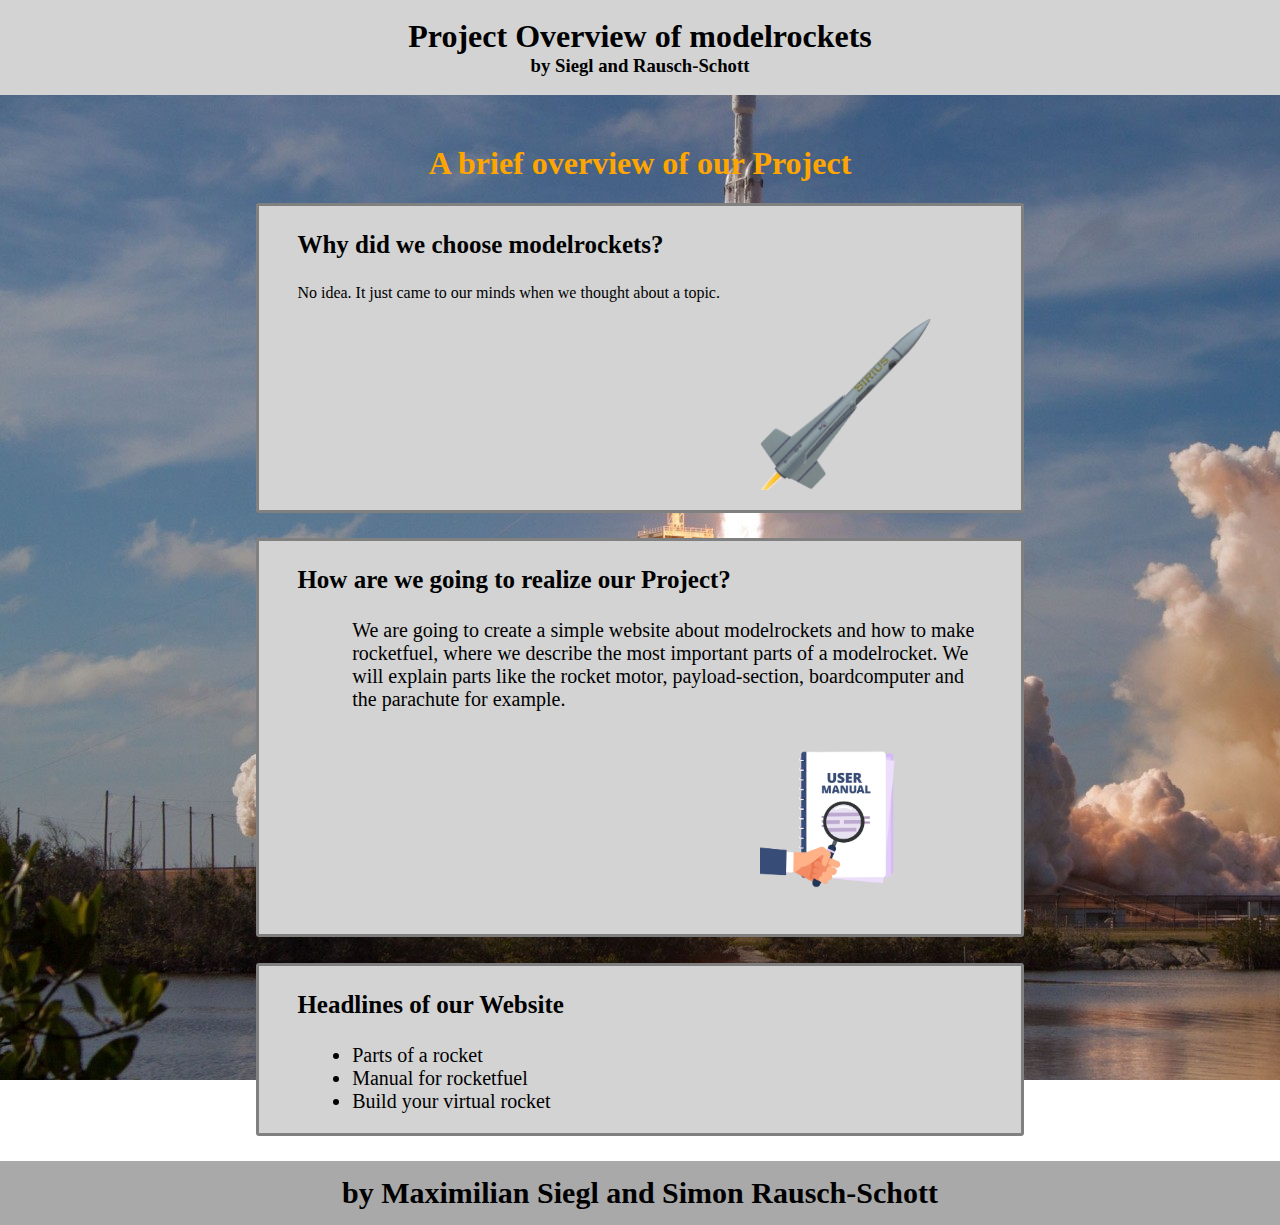
==== index.html @ 95124741 "added text" ====
<!DOCTYPE html>
<html lang="en" dir="ltr">
  <head>
    <meta charset="utf-8">
    <title>Project Overview - modelrockets</title>
    <link rel="stylesheet" type="text/css" href="css/master.css">
  </head>
  <body background="bg-img.jpg">
    <section class="head">
      <br>
      <h1>Project Overview of modelrockets</h1>
      <h3>by Siegl and Rausch-Schott</h3>
      <br>
    </section>

    <h1 style="text-align: center; color: orange;">A brief overview of our Project</h1>

    <article>
      <h3>Why did we choose modelrockets?</h3>
      <p id="answer">No idea. It just came to our minds when we thought about a topic.</p>
      <img src="img/rocket.png" alt="modelrocket">

    </article>

    <article>

      <h3>How are we going to realize our Project?</h3>
      <p class="answer">We are going to create a simple website about modelrockets and how to make rocketfuel, where we describe the most important parts of a modelrocket. We will explain parts like the rocket motor, payload-section, boardcomputer and the parachute for example.</p>
      <img src="img/userguide.png" alt="userguide">
    </article>

    <article>
      <h3>Headlines of our Website</h3>
      <ul class="answer">
        <li>Parts of a rocket</li>
        <li>Manual for rocketfuel</li>
        <li>Build your virtual rocket</li>
      </ul>
    </article>

    <section class="foot">
      <h3>by Maximilian Siegl and Simon Rausch-Schott</h3>
    </section>
  </body>
</html>
---- css/master.css ----
body{
  margin-top: 0px;
  margin-left: 0px;
  margin-right: 0px;
  margin-bottom: 0px;

  background-repeat: no-repeat;
  background-attachment: fixed;
}

.head {
  text-align: center;
  background-color: lightgray;
  margin-bottom: 50px;
}

.head h1{
  color: black;
  margin: 0;
}

.head h3 {
color: black;
  margin: 0px;
}

.head h2{
  margin-bottom: 0px;
}

.foot{
  background-color: darkgray;

  padding-top: 15px;
  padding-bottom: 15px;
}

.foot h3 {
  text-align: center;
  font-size: 30px;
  margin:0px;
}

article {
background-color: lightgray;

  border-width: medium;
  border-color: gray;
  border-style: solid;
  border-radius: 3px;

  padding-left: 3%;
  padding-right: 3%;

  margin-bottom: 2%;
  margin-left: 20%;
  margin-right: 20%;
}

article h3{
  font-size: 25px;
}

article .answer {
  font-size: 20px;

  padding-left: 8%;
}

article img {


  padding-left: 60%;
  width: 25%;
  height: 25%;

  margin-bottom: 20px;

  display: block;
  margin-left: auto;
  margin-right: auto;
}

article li{
  font-size: 20px;
}
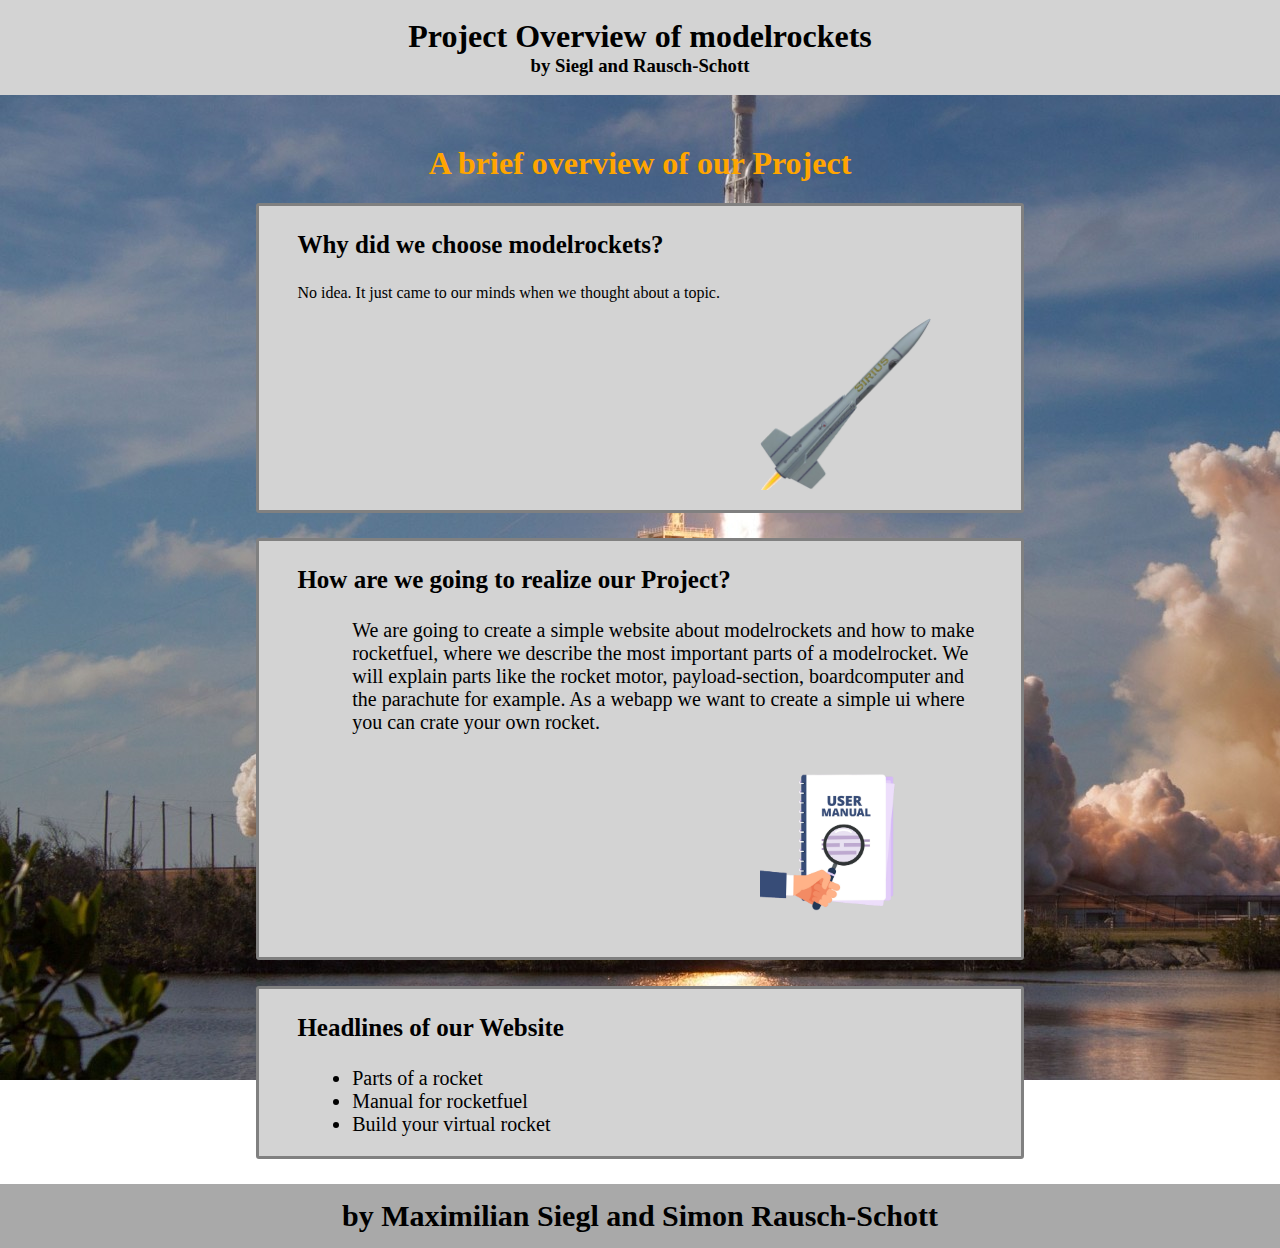
==== commit 713d8edf: "text #2" ====
--- a/index.html
+++ b/index.html
@@ -25,7 +25,7 @@
     <article>
 
       <h3>How are we going to realize our Project?</h3>
-      <p class="answer">We are going to create a simple website about modelrockets and how to make rocketfuel, where we describe the most important parts of a modelrocket. We will explain parts like the rocket motor, payload-section, boardcomputer and the parachute for example.</p>
+      <p class="answer">We are going to create a simple website about modelrockets and how to make rocketfuel, where we describe the most important parts of a modelrocket. We will explain parts like the rocket motor, payload-section, boardcomputer and the parachute for example. As a webapp we want to create a simple ui where you can crate your own rocket.</p>
       <img src="img/userguide.png" alt="userguide">
     </article>
 
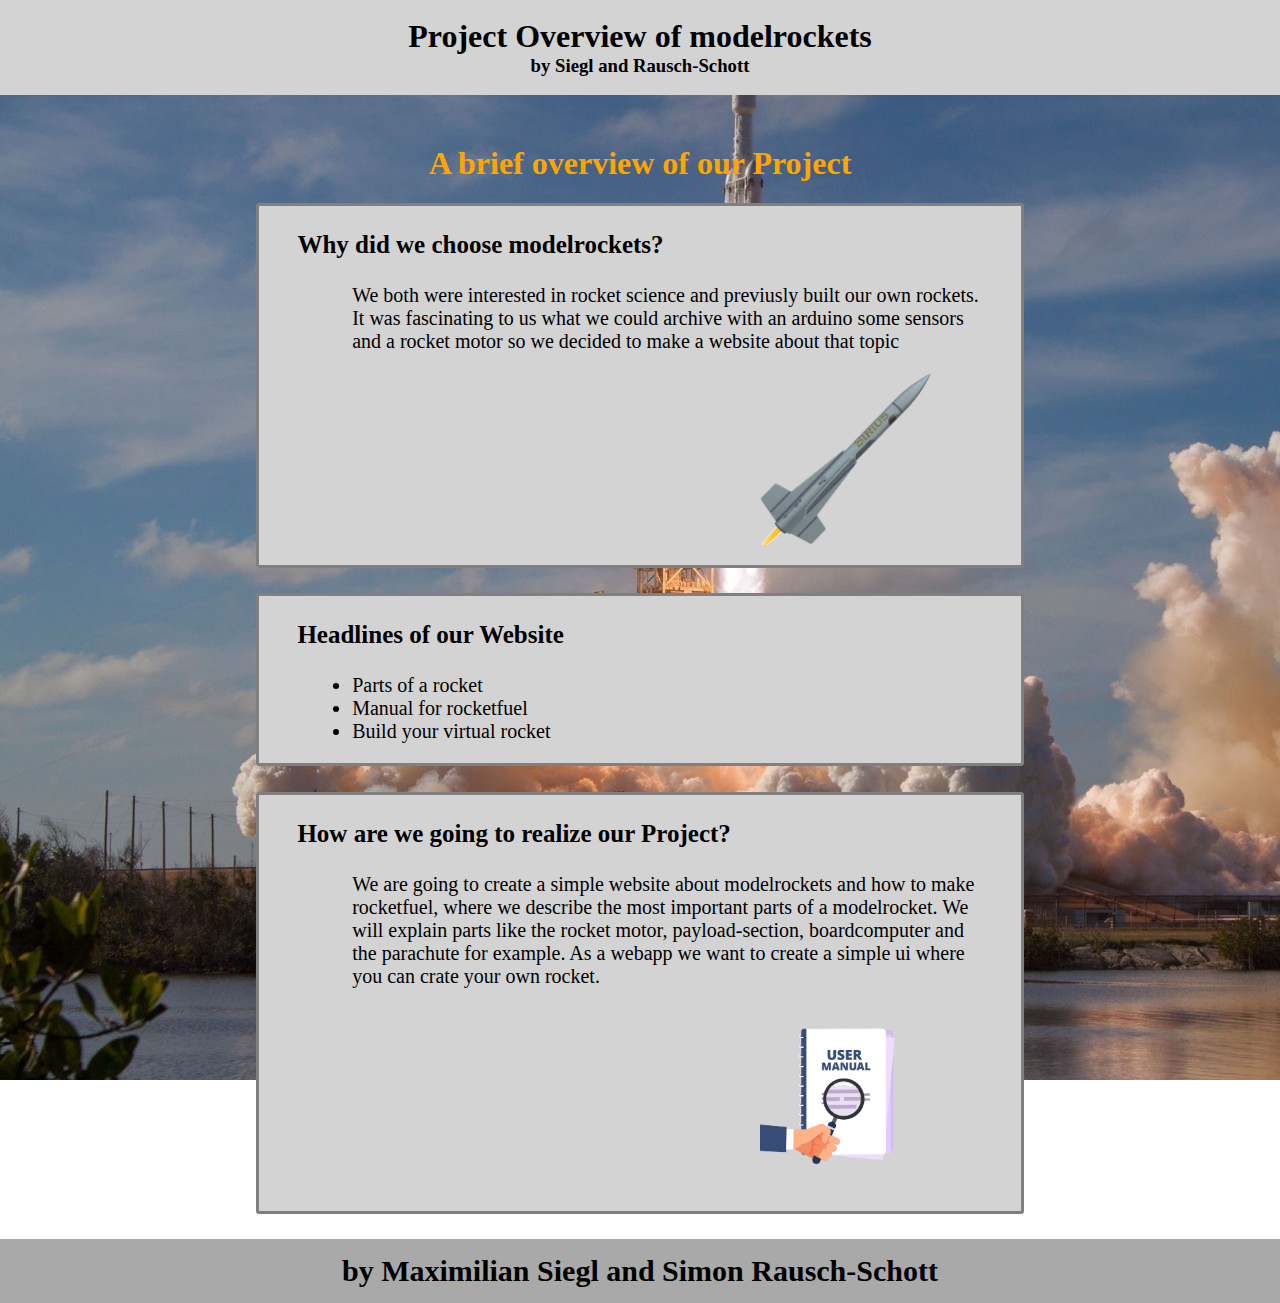
==== commit 49fa3f4f: "edited layout" ====
--- a/index.html
+++ b/index.html
@@ -17,16 +17,9 @@
 
     <article>
       <h3>Why did we choose modelrockets?</h3>
-      <p id="answer">No idea. It just came to our minds when we thought about a topic.</p>
+      <p class="answer">We both were interested in rocket science and previusly built our own rockets. It was fascinating to us what we could archive with an arduino some sensors and a rocket motor so we decided to make a website about that topic</p>
       <img src="img/rocket.png" alt="modelrocket">
 
-    </article>
-
-    <article>
-
-      <h3>How are we going to realize our Project?</h3>
-      <p class="answer">We are going to create a simple website about modelrockets and how to make rocketfuel, where we describe the most important parts of a modelrocket. We will explain parts like the rocket motor, payload-section, boardcomputer and the parachute for example. As a webapp we want to create a simple ui where you can crate your own rocket.</p>
-      <img src="img/userguide.png" alt="userguide">
     </article>
 
     <article>
@@ -38,6 +31,13 @@
       </ul>
     </article>
 
+    <article>
+
+      <h3>How are we going to realize our Project?</h3>
+      <p class="answer">We are going to create a simple website about modelrockets and how to make rocketfuel, where we describe the most important parts of a modelrocket. We will explain parts like the rocket motor, payload-section, boardcomputer and the parachute for example. As a webapp we want to create a simple ui where you can crate your own rocket.</p>
+      <img src="img/userguide.png" alt="userguide">
+    </article>
+
     <section class="foot">
       <h3>by Maximilian Siegl and Simon Rausch-Schott</h3>
     </section>
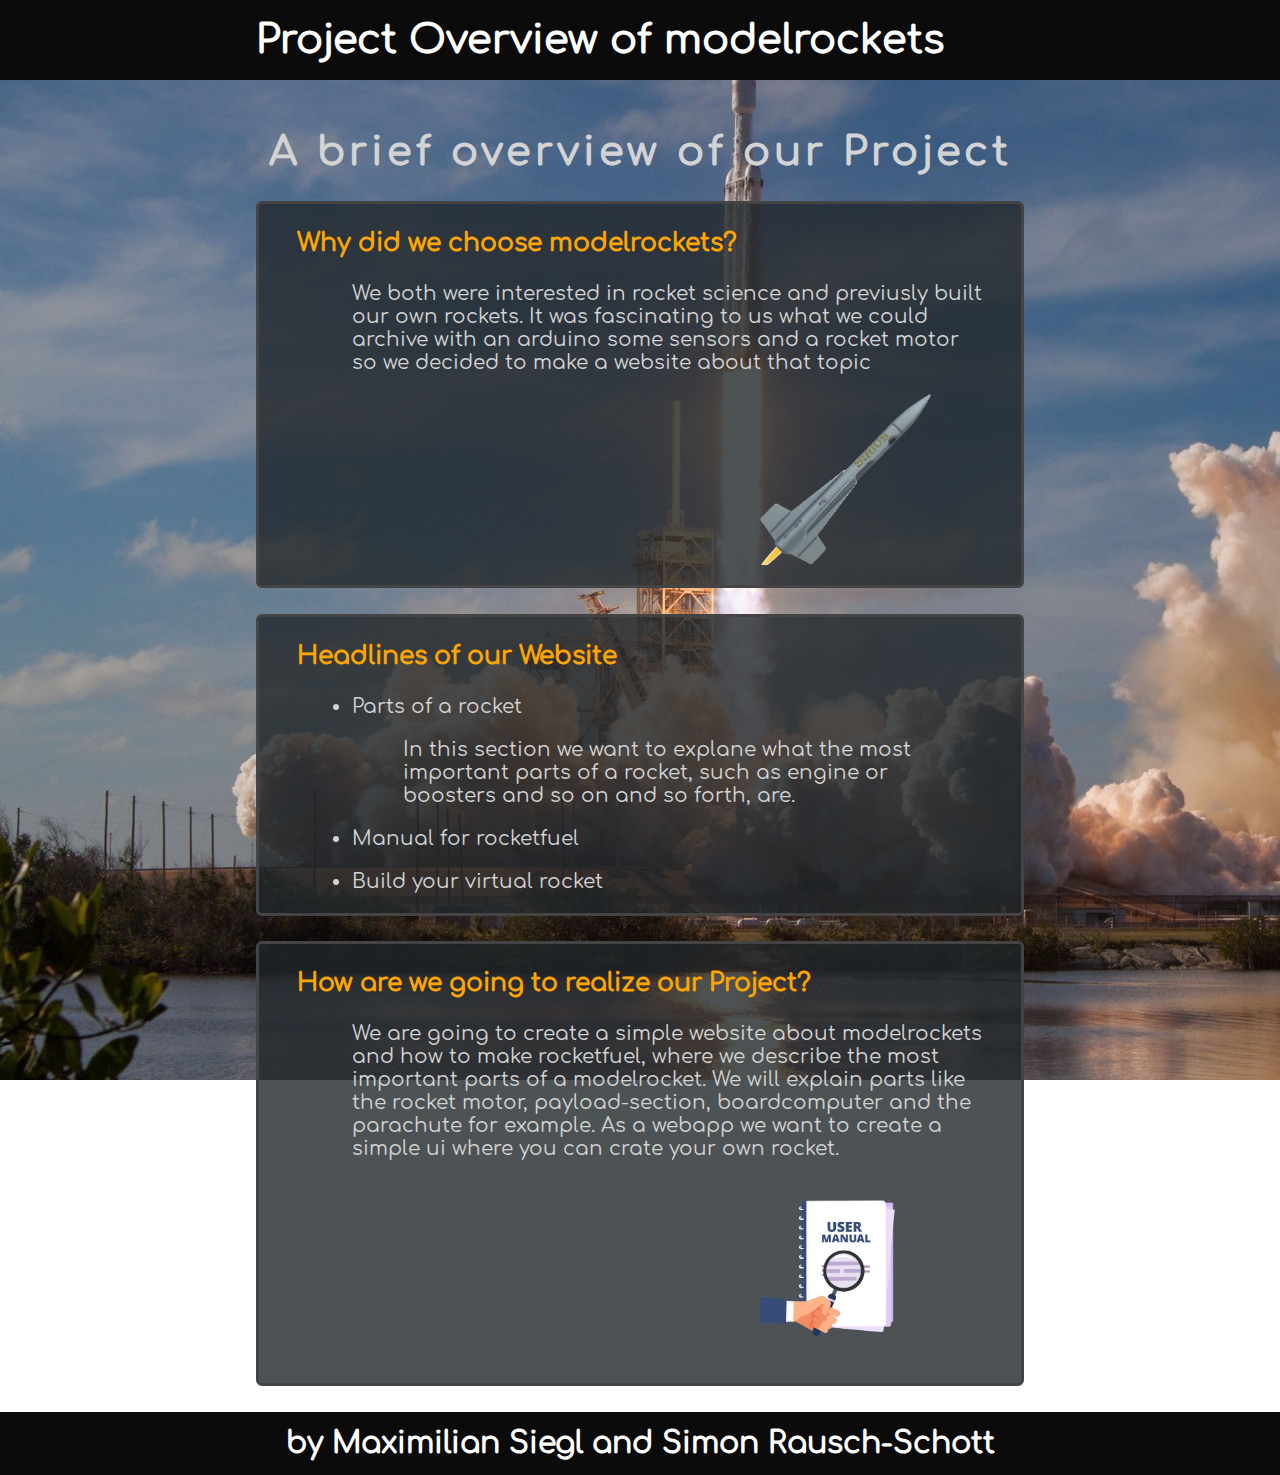
==== commit 56fe4cdb: "update all" ====
--- a/index.html
+++ b/index.html
@@ -9,11 +9,10 @@
     <section class="head">
       <br>
       <h1>Project Overview of modelrockets</h1>
-      <h3>by Siegl and Rausch-Schott</h3>
       <br>
     </section>
 
-    <h1 style="text-align: center; color: orange;">A brief overview of our Project</h1>
+    <h1 style="text-align: center; color: lightgray; font-size: 40px; letter-spacing: 4px;">A brief overview of our Project</h1>
 
     <article>
       <h3>Why did we choose modelrockets?</h3>
@@ -26,8 +25,11 @@
       <h3>Headlines of our Website</h3>
       <ul class="answer">
         <li>Parts of a rocket</li>
+        <p class="answer">In this section we want to explane what the most important parts of a rocket, such as engine or boosters and so on and so forth, are.</p>
         <li>Manual for rocketfuel</li>
+        <p class="answer"></p>
         <li>Build your virtual rocket</li>
+        <p class="answer"></p>
       </ul>
     </article>
 
--- a/css/master.css
+++ b/css/master.css
@@ -1,3 +1,8 @@
+@font-face {
+  font-family: 'myFont';
+  src: url('../Comfortaa-Regular.ttf');
+}
+
 body{
   margin-top: 0px;
   margin-left: 0px;
@@ -6,31 +11,30 @@
 
   background-repeat: no-repeat;
   background-attachment: fixed;
+
+  font-family: 'myFont';
 }
 
 .head {
-  text-align: center;
-  background-color: lightgray;
+  padding-left: 20%;
+  color: white;
+  background-color: #0b0b0b;
   margin-bottom: 50px;
+  font-family: 'myFont';
 }
 
 .head h1{
-  color: black;
+  font-size: 40px;
+  color: white;
   margin: 0;
 }
 
-.head h3 {
-color: black;
-  margin: 0px;
-}
-
-.head h2{
-  margin-bottom: 0px;
-}
 
 .foot{
-  background-color: darkgray;
-
+  font-family: 'myFont';
+  letter-spacing: normal;
+  background-color: #0b0b0b;
+  color:white;
   padding-top: 15px;
   padding-bottom: 15px;
 }
@@ -42,12 +46,12 @@
 }
 
 article {
-background-color: lightgray;
+  background-color: rgba(33, 39, 43,0.8);
 
   border-width: medium;
-  border-color: gray;
+  border-color: #444444;
   border-style: solid;
-  border-radius: 3px;
+  border-radius: 6px;
 
   padding-left: 3%;
   padding-right: 3%;
@@ -55,9 +59,12 @@
   margin-bottom: 2%;
   margin-left: 20%;
   margin-right: 20%;
+
+  color: lightgray;
 }
 
 article h3{
+  color: orange;
   font-size: 25px;
 }
 
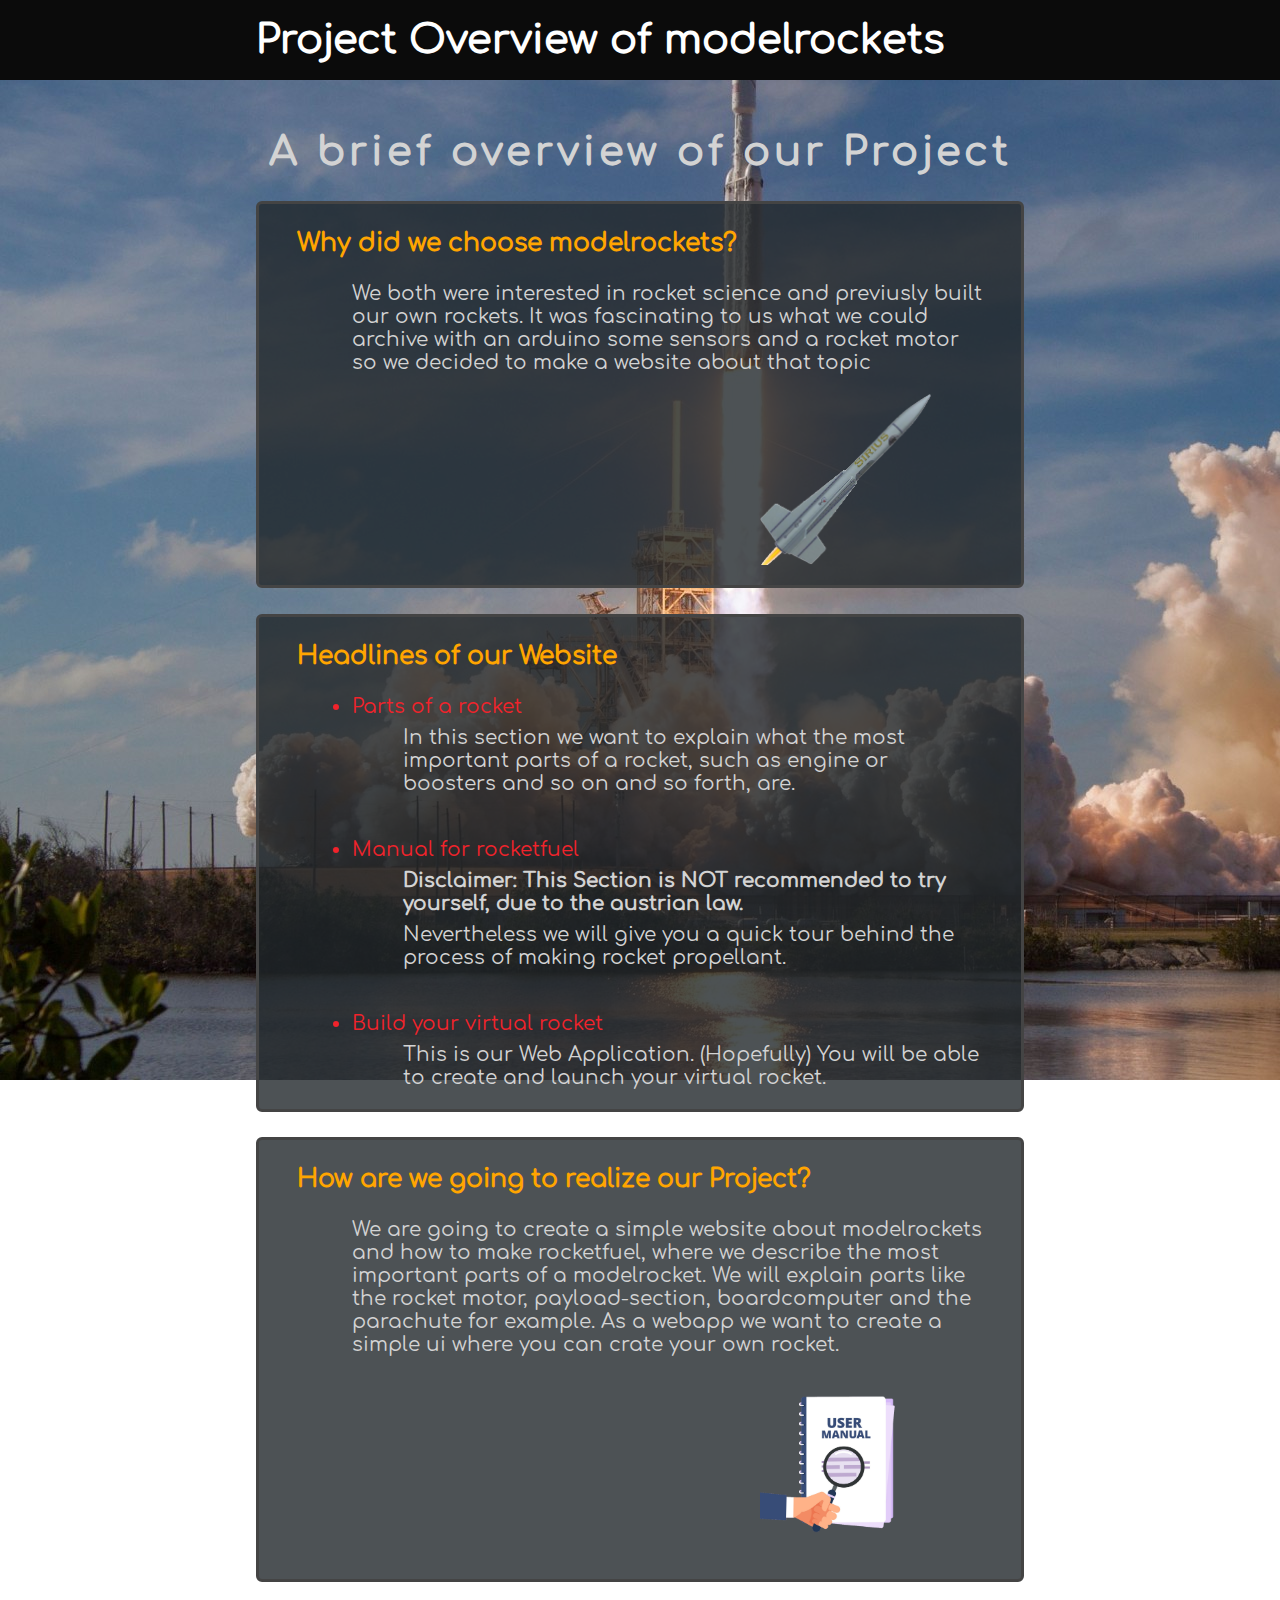
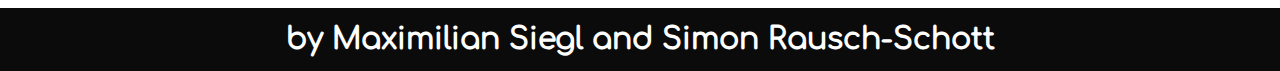
==== commit 9bc91180: "change content" ====
--- a/index.html
+++ b/index.html
@@ -25,11 +25,14 @@
       <h3>Headlines of our Website</h3>
       <ul class="answer">
         <li>Parts of a rocket</li>
-        <p class="answer">In this section we want to explane what the most important parts of a rocket, such as engine or boosters and so on and so forth, are.</p>
+        <p class="answer">In this section we want to explain what the most important parts of a rocket, such as engine or boosters and so on and so forth, are.</p>
+        <br>
         <li>Manual for rocketfuel</li>
-        <p class="answer"></p>
+        <p class="answer disclaimer">Disclaimer: This Section is NOT recommended to try yourself, due to the austrian law.</p>
+        <p class="answer">Nevertheless we will give you a quick tour behind the process of making rocket propellant.</p>
+        <br>
         <li>Build your virtual rocket</li>
-        <p class="answer"></p>
+        <p class="answer">This is our Web Application. (Hopefully) You will be able to create and launch your virtual rocket.</p>
       </ul>
     </article>
 
--- a/css/master.css
+++ b/css/master.css
@@ -46,7 +46,7 @@
 }
 
 article {
-  background-color: rgba(33, 39, 43,0.8);
+  background-color: rgba(33, 39, 43, 0.8);
 
   border-width: medium;
   border-color: #444444;
@@ -70,7 +70,7 @@
 
 article .answer {
   font-size: 20px;
-
+  margin-top: 8px;
   padding-left: 8%;
 }
 
@@ -90,4 +90,10 @@
 
 article li{
   font-size: 20px;
+  color: #f1232b;
 }
+
+.disclaimer {
+  font-weight: bold;
+  margin-bottom: 0px;
+}
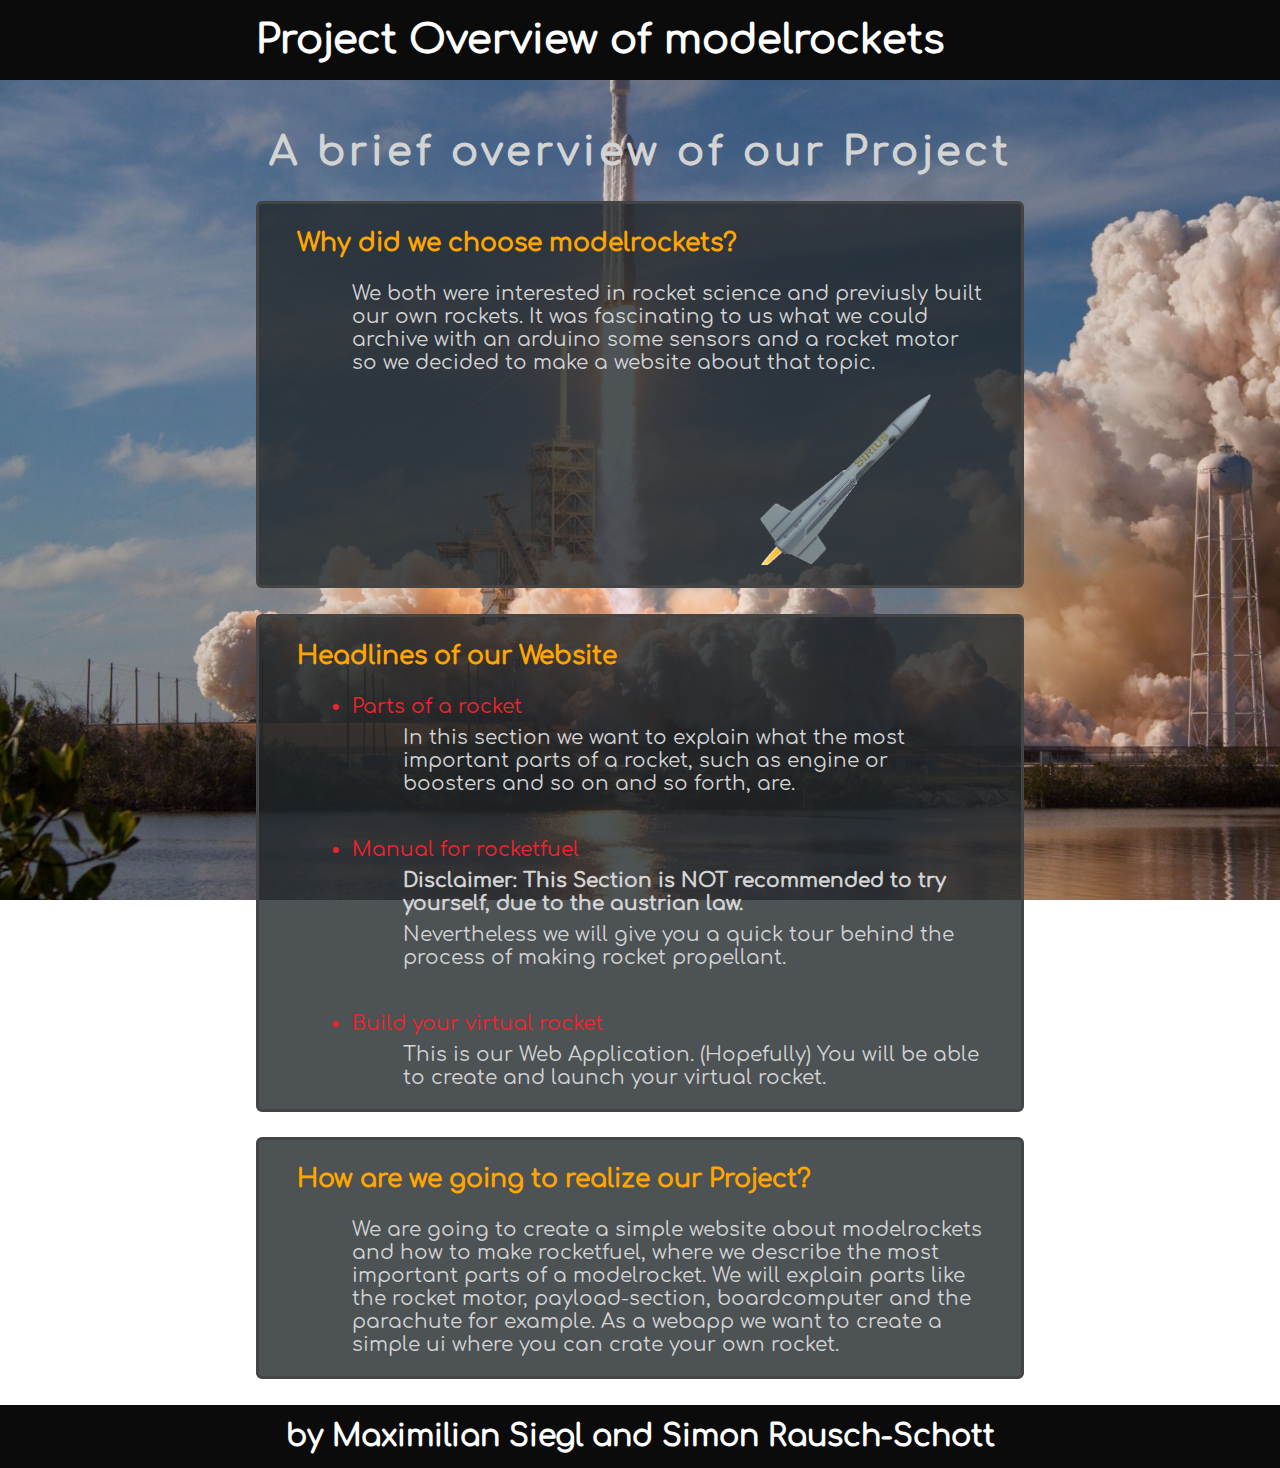
==== commit f0ee3e55: "Merge branch 'master' of https://github.com/if-03-01-C-fall-2019/project-overview-modelrockets-by-si" ====
--- a/index.html
+++ b/index.html
@@ -5,7 +5,7 @@
     <title>Project Overview - modelrockets</title>
     <link rel="stylesheet" type="text/css" href="css/master.css">
   </head>
-  <body background="bg-img.jpg">
+  <body>
     <section class="head">
       <br>
       <h1>Project Overview of modelrockets</h1>
@@ -16,7 +16,7 @@
 
     <article>
       <h3>Why did we choose modelrockets?</h3>
-      <p class="answer">We both were interested in rocket science and previusly built our own rockets. It was fascinating to us what we could archive with an arduino some sensors and a rocket motor so we decided to make a website about that topic</p>
+      <p class="answer">We both were interested in rocket science and previusly built our own rockets. It was fascinating to us what we could archive with an arduino some sensors and a rocket motor so we decided to make a website about that topic.</p>
       <img src="img/rocket.png" alt="modelrocket">
 
     </article>
@@ -40,7 +40,7 @@
 
       <h3>How are we going to realize our Project?</h3>
       <p class="answer">We are going to create a simple website about modelrockets and how to make rocketfuel, where we describe the most important parts of a modelrocket. We will explain parts like the rocket motor, payload-section, boardcomputer and the parachute for example. As a webapp we want to create a simple ui where you can crate your own rocket.</p>
-      <img src="img/userguide.png" alt="userguide">
+      <!-- <img src="img/userguide.png" alt="userguide"> -->
     </article>
 
     <section class="foot">
--- a/css/master.css
+++ b/css/master.css
@@ -8,6 +8,9 @@
   margin-left: 0px;
   margin-right: 0px;
   margin-bottom: 0px;
+
+  background: url(../bg-img.jpg);
+  background-size: cover;
 
   background-repeat: no-repeat;
   background-attachment: fixed;
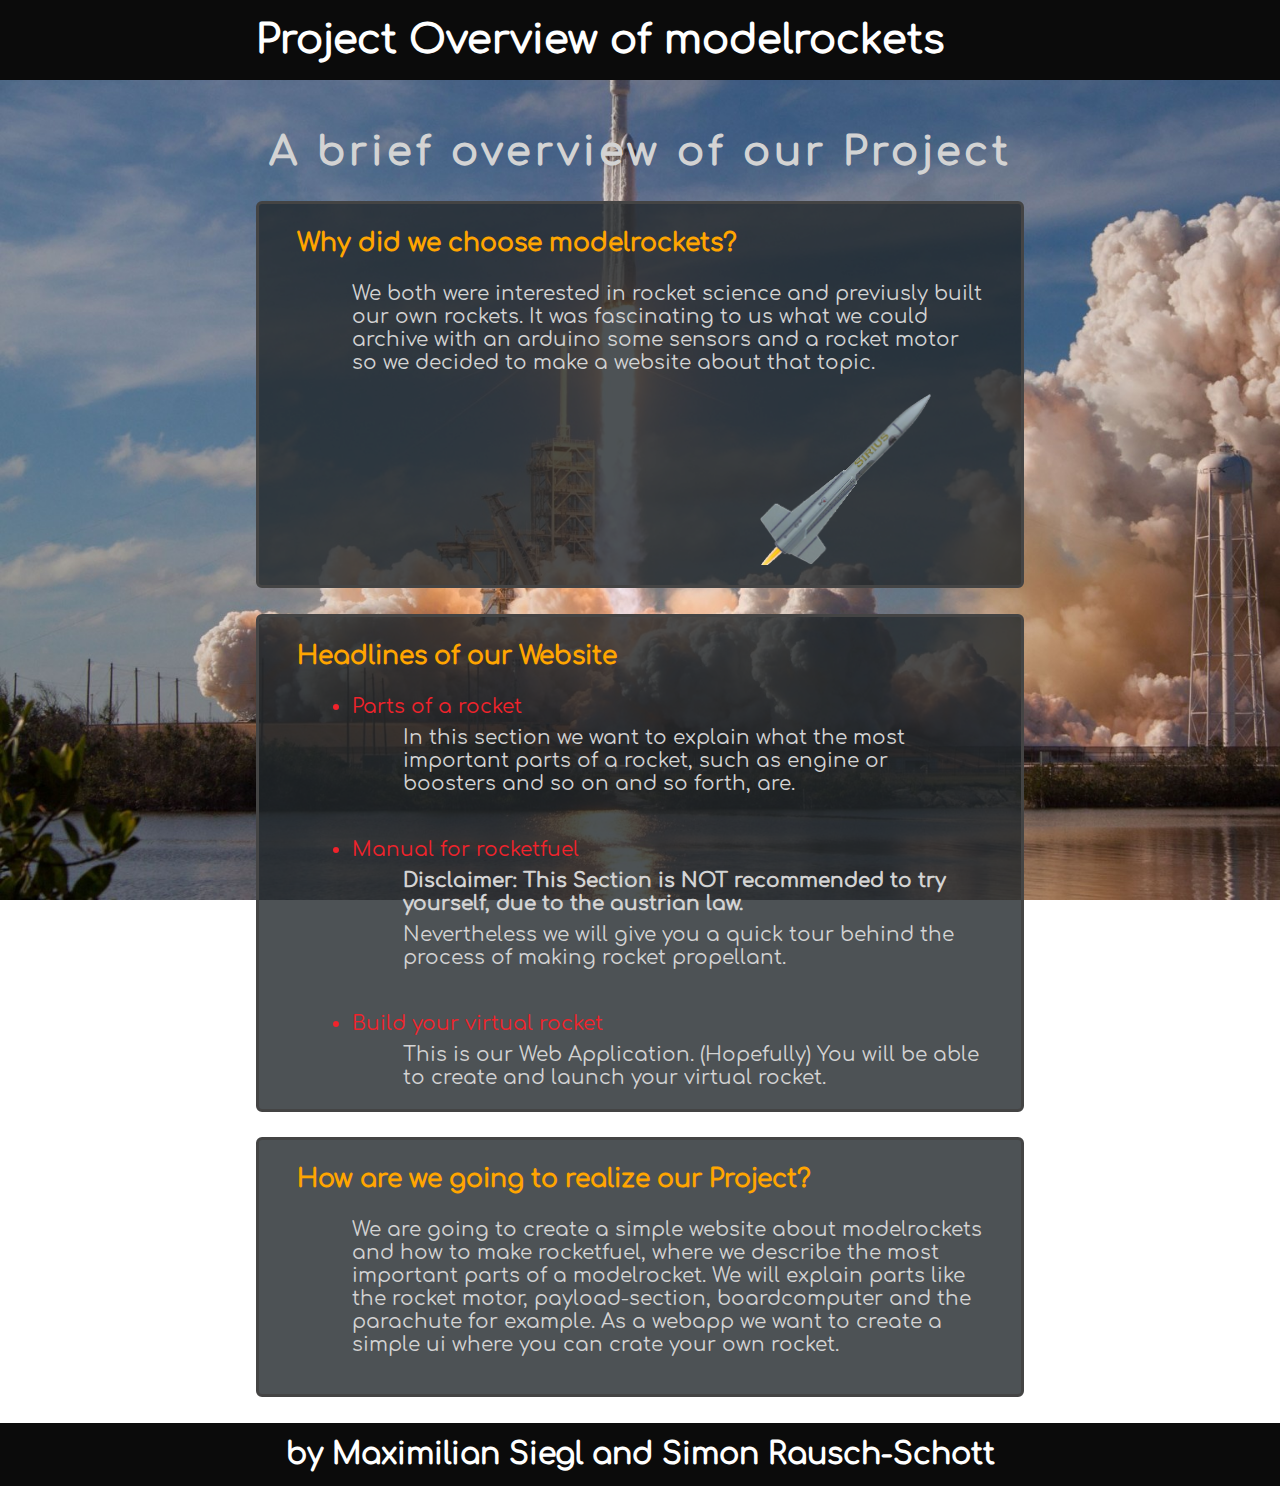
==== commit b5e17733: "br" ====
--- a/index.html
+++ b/index.html
@@ -41,6 +41,7 @@
       <h3>How are we going to realize our Project?</h3>
       <p class="answer">We are going to create a simple website about modelrockets and how to make rocketfuel, where we describe the most important parts of a modelrocket. We will explain parts like the rocket motor, payload-section, boardcomputer and the parachute for example. As a webapp we want to create a simple ui where you can crate your own rocket.</p>
       <!-- <img src="img/userguide.png" alt="userguide"> -->
+    </br>
     </article>
 
     <section class="foot">
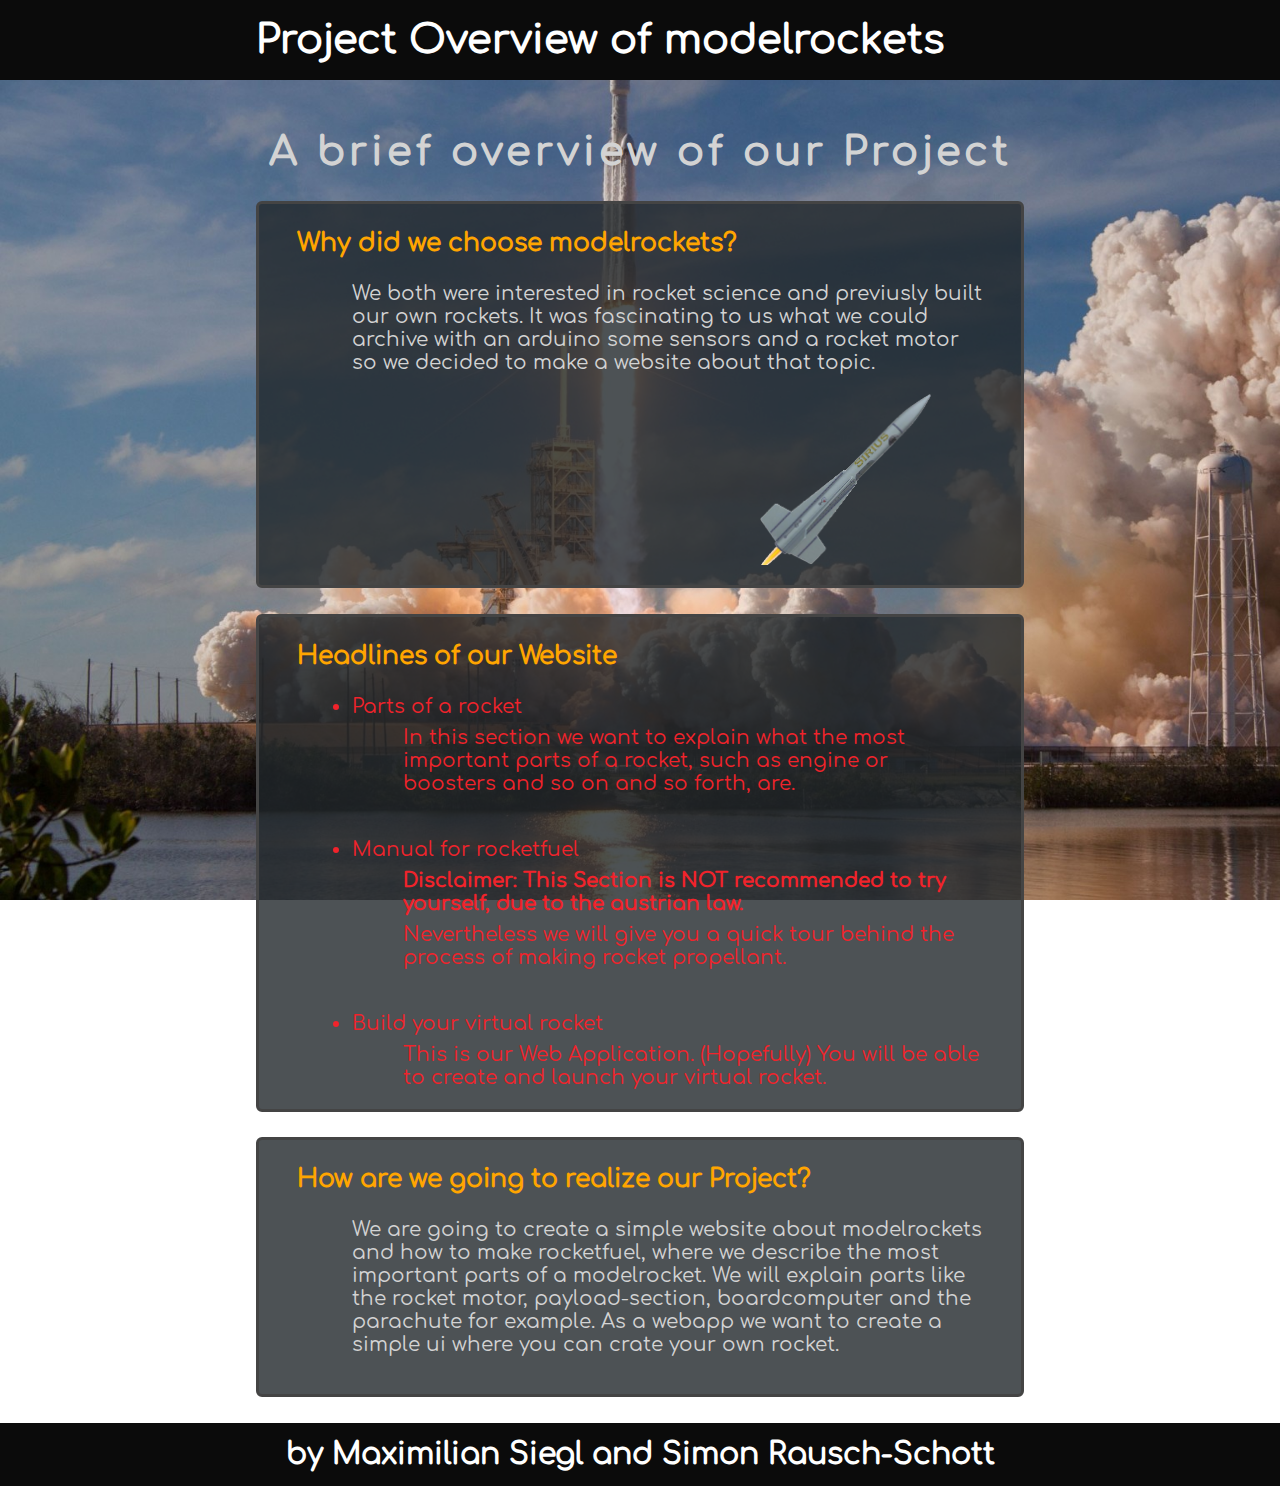
==== commit d1dbc40a: "Merge branch 'master' of https://github.com/if-03-01-C-fall-2019/project-overview-modelrockets-by-si" ====
--- a/index.html
+++ b/index.html
@@ -24,16 +24,30 @@
     <article>
       <h3>Headlines of our Website</h3>
       <ul class="answer">
-        <li>Parts of a rocket</li>
-        <p class="answer">In this section we want to explain what the most important parts of a rocket, such as engine or boosters and so on and so forth, are.</p>
-        <br>
-        <li>Manual for rocketfuel</li>
-        <p class="answer disclaimer">Disclaimer: This Section is NOT recommended to try yourself, due to the austrian law.</p>
-        <p class="answer">Nevertheless we will give you a quick tour behind the process of making rocket propellant.</p>
-        <br>
-        <li>Build your virtual rocket</li>
-        <p class="answer">This is our Web Application. (Hopefully) You will be able to create and launch your virtual rocket.</p>
+        <li>
+          Parts of a rocket
+
+          <p class="answer">In this section we want to explain what the most important parts of a rocket, such as engine or boosters and so on and so forth, are.</p>
+          <br>
+        </li>
+
+        <li>
+          Manual for rocketfuel
+
+          <p class="answer disclaimer">Disclaimer: This Section is NOT recommended to try yourself, due to the austrian law.</p>
+          <p class="answer">Nevertheless we will give you a quick tour behind the process of making rocket propellant.</p>
+          <br>
+        </li>
+
+        <li>
+          Build your virtual rocket
+
+          <p class="answer">This is our Web Application. (Hopefully) You will be able to create and launch your virtual rocket.</p>
+        </li>
+
       </ul>
+
+
     </article>
 
     <article>
